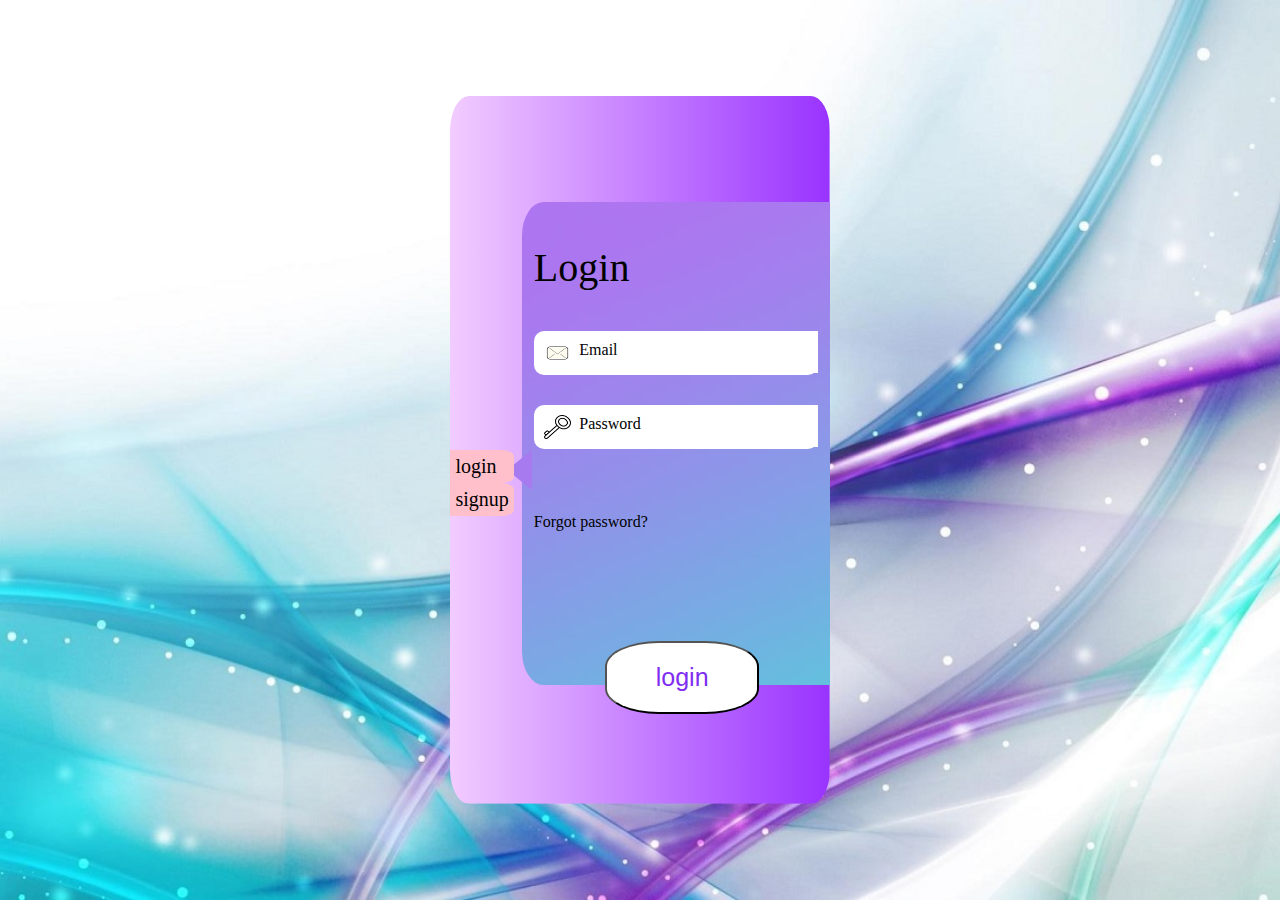
==== signUpLogIn/index.html @ e20df4f9 "css almost complete" ====
<html lang="en">

<head>
    <meta charset="UTF-8">
    <meta name="viewport" content="width=device-width, initial-scale=1.0">
    <meta http-equiv="X-UA-Compatible" content="ie=edge">
    <title>Document</title>
    <link rel="stylesheet" type="text/css" href="./style.css">
</head>

<body>
    <div class="container">
        <div class="box-login">
            <div class="triangle"></div>
            <div class="inputs-container">
                <div class="title">
                    Login
                </div>
                <form class="form" action="">
                    <div class="inputs">
                            <img src="./icons/email.png">
                            <input type="email"  name="email">
                            <label for="email">Email</label>
                    </div>
                    <div class="inputs">
                        <img src="./icons/icons8-password-1-50.png">
                        <input type="password" required name="password">
                        <label for="password">Password</label>
                    </div>
                
                
                <br/>
                <button class="btn">login</button>
            </form>
                <href>Forgot password?</href>
            </div>
        </div>
        <div class="box-signup">
            <div class="inputs-container">
                <div class="title">
                    Sign up
                </div>
                <form class="form" action="">
                    <div class="inputs">
                        <input type="text" required name="username">
                        <label>Username</label>
                    </div>
                    <div class="inputs">
                        <input type="email" required name="email">
                        <label>Email</label>
                    </div>
                    <div class="inputs">
                        <input type="password" required name="password">
                        <label>Password</label>
                        
                    </div>
                    <div class="inputs">
                        <input type="password" required name="confirm">
                        <label>Confirm Password</label>
                    </div>
                
                
            </form>
            <button class="btn">signup</button>
            </div>
        </div>
        <div class="verticalBar">
            <p>login</p>
            <p>signup</p>
        </div>

    </div>
</body>

</html>
---- signUpLogIn/style.css ----
body{
    background-image: url(./back/345068.jpg);
    background-repeat: no-repeat;
    background-size: cover;
    background-position: center center;
    /* text-align: center; */
    /* padding: 30px; */
    z-index: 1;
    position: relative;
    /* background: none; */
}
.triangle{
    width: 0;
    height: 0;
    border-right: 25px solid #a77aef;
    border-top: 20px solid transparent;
    border-bottom: 20px solid transparent;
    position: absolute;
    top: 50%;
    left: 15%;
}
.container{
    /* background-color: rgb(133, 97, 97); */
    width: 30%;
    min-width: 300px;
    margin: auto;
    height: 80%;
    top: 10%;
    position: relative;
    background-image: linear-gradient(to right, rgb(242, 204, 255), rgb(153, 51, 255));
    /* background-image: url(./back/t.jpg); */
    background-size: cover;
    background-position: center center;
    border-radius: 5%;
    z-index: 2;
    /* background: none; */
}


.verticalBar{
    position: absolute;
    top: 50%;
    display: flex;
    flex-direction: column;
}

.verticalBar p{
    margin: 0;
    padding: 5px;
    background-color: pink;
    font-size: 20px;
    border-top-right-radius: 20%;
    border-bottom-right-radius: 20%;
    position: relative;
    
}

.inputs-container{
    background-image: url(./back/box.jpg);
    position: absolute;
    top: 15%;
    width: 75%;
    right: 0%;
    border-top-left-radius: 7%;
    border-bottom-left-radius: 7%;
    padding: 3%;
    height: 65%;
    z-index: -1;
    /* background: none; */
}

.title{
    padding-top: 30px;
    font-size: 40px;
    text-align: left;
    /* padding-bottom: 40px; */
    margin-bottom: 40px;
    z-index: 2;
    position: relative;
}

.inputs-container input{
    margin-bottom: 20px;
    height: 30px;
    position: relative;
}


.btn{
    position: absolute;
    bottom: -6%;
    padding: 12px;
    width: 50%;
    height: 15%;
    left: 27%;
    background-color: white;
    border-radius: 35%;
    font-size: 25px;
    color: #7f2ef2;
}

.btn:hover{
    cursor: pointer;
}

.inputs label{
    position: absolute;
    left: 16%;
    padding-top: 10px;
}

.inputs input{
    flex: 1;
    height: 42px;
    padding: 0;
    margin: 0;
    outline: none;
    border: none;
    position: relative;

}

.inputs input:focus + label{
    top: -20px;
    left: 10px;
    background: none;
    transition: all 0.3s;
    /* font-size: 12px; */
}

.inputs input:focus{
    border: 0;
}

.inputs{
    display: flex;
    /* overflow: hidden; */
    background-color: white;
    margin-bottom: 30px;
    padding: 0;
    border-radius: 10px;
    position: relative;
    z-index: 0;
}

.inputs img{
    /* position: absolute; */
    height: 24px;
    width: 27px;
    margin: auto;
    padding: 10px;
}

.box-signup{
    display: none;
}

.box-login{
    display: block;
}

/* man raftam sham
backgrounde container ham dorost nashod
oono age tonesti dorost kon <3 */
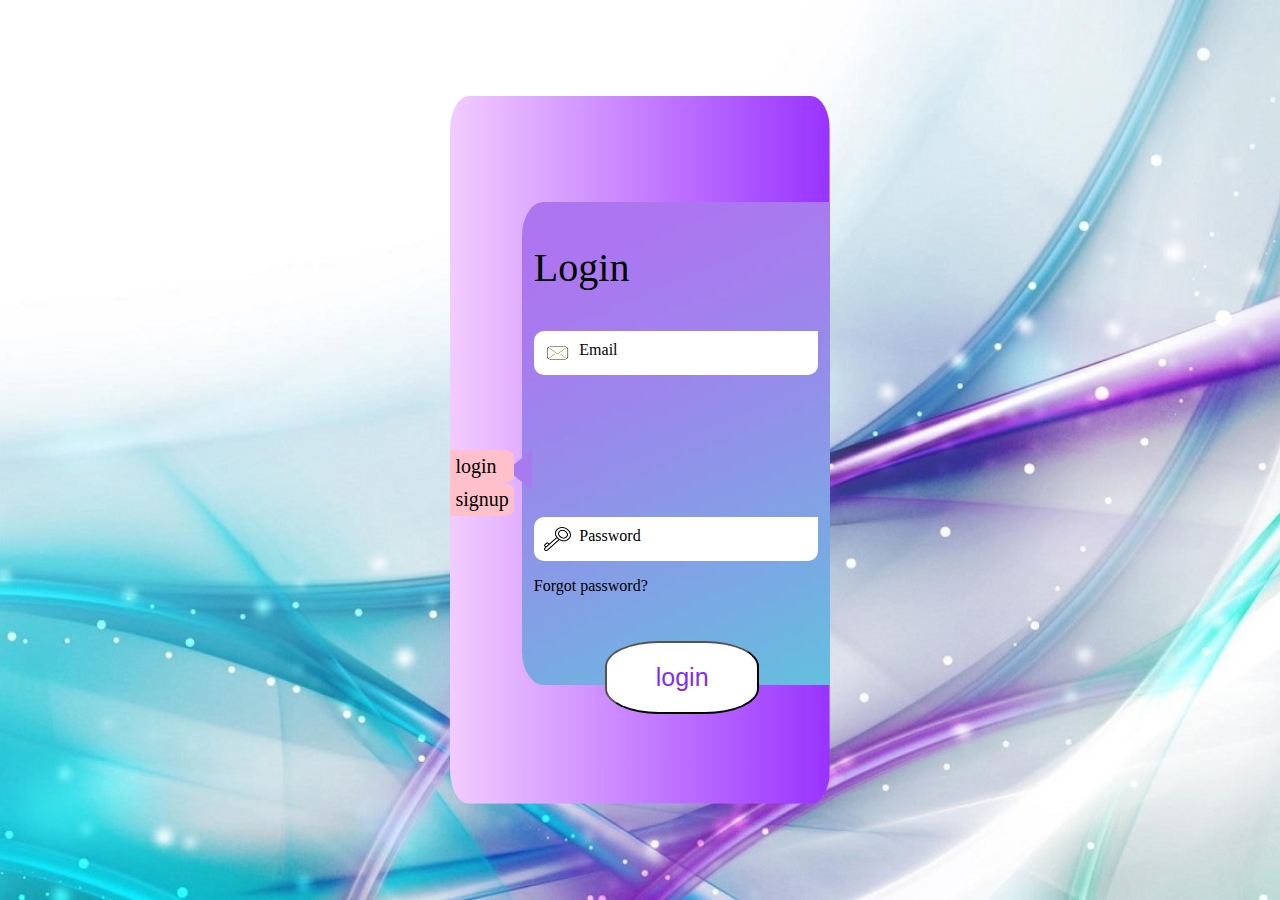
==== commit d2f02534: "move login btn outside of form" ====
--- a/signUpLogIn/index.html
+++ b/signUpLogIn/index.html
@@ -10,8 +10,8 @@
 
 <body>
     <div class="container">
+        <div class="triangle"></div>
         <div class="box-login">
-            <div class="triangle"></div>
             <div class="inputs-container">
                 <div class="title">
                     Login
@@ -28,10 +28,8 @@
                         <label for="password">Password</label>
                     </div>
                 
-                
-                <br/>
-                <button class="btn">login</button>
             </form>
+            <button class="btn">login</button>
                 <href>Forgot password?</href>
             </div>
         </div>
@@ -65,11 +63,13 @@
             </div>
         </div>
         <div class="verticalBar">
-            <p>login</p>
-            <p>signup</p>
+            <p onclick="openLoginBox()">login</p>
+            <p onclick="openSignupBox()">signup</p>
         </div>
 
     </div>
 </body>
 
-</html>+<script src="./lojic.js"></script>
+
+</html>
--- a/signUpLogIn/style.css
+++ b/signUpLogIn/style.css
@@ -56,6 +56,7 @@
 }
 
 .inputs-container{
+  
     background-image: url(./back/box.jpg);
     position: absolute;
     top: 15%;
@@ -111,7 +112,6 @@
 
 .inputs input{
     flex: 1;
-    height: 42px;
     padding: 0;
     margin: 0;
     outline: none;
@@ -136,7 +136,7 @@
     display: flex;
     /* overflow: hidden; */
     background-color: white;
-    margin-bottom: 30px;
+    /* margin-bottom: 10%; */
     padding: 0;
     border-radius: 10px;
     position: relative;
@@ -159,6 +159,14 @@
     display: block;
 }
 
+.form{
+    display: flex;
+    justify-content: space-between;
+    flex-direction: column;
+    height: 50%;
+    position: relative;
+}
+
 /* man raftam sham
 backgrounde container ham dorost nashod
 oono age tonesti dorost kon <3 */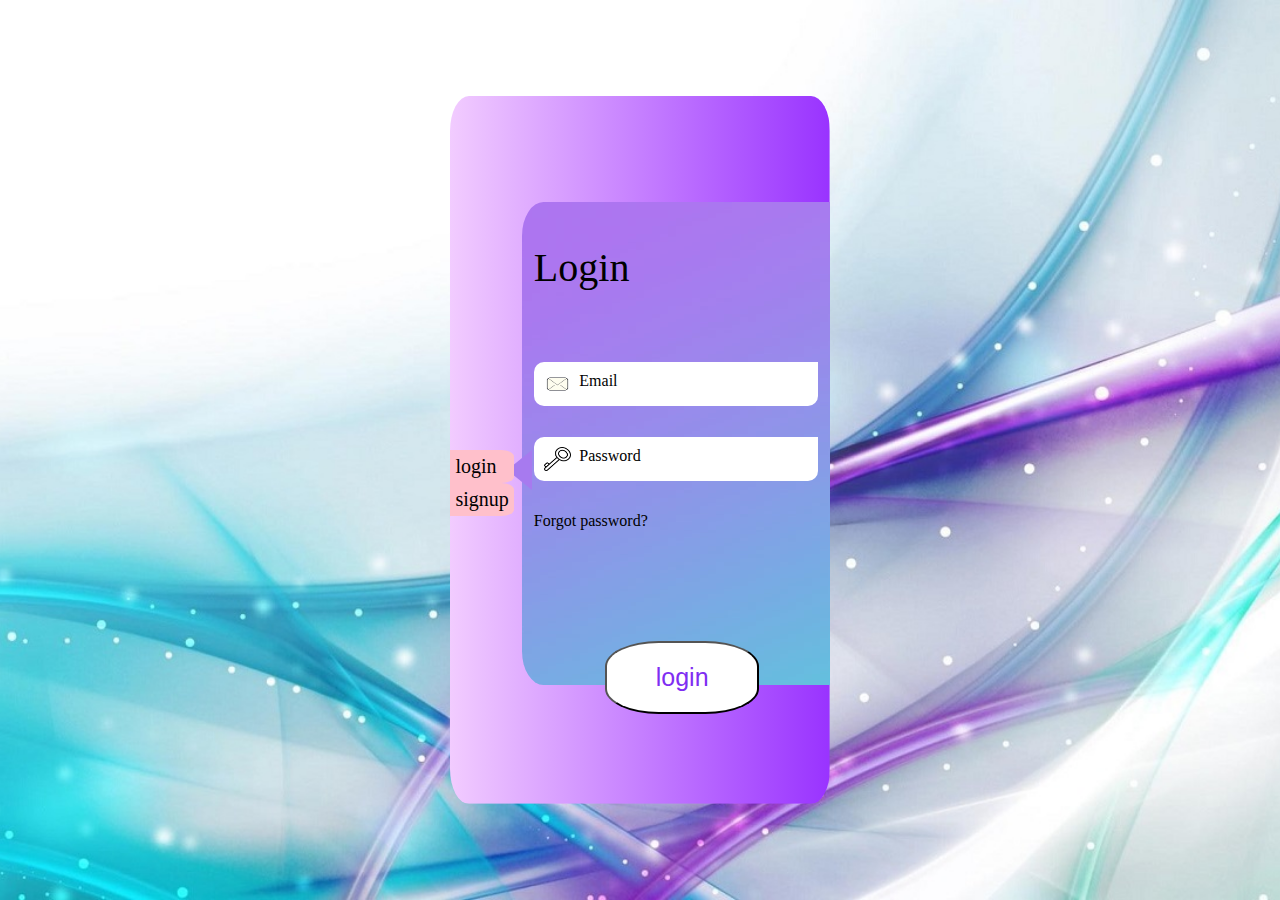
==== commit 38ba84ba: "move href to inside of form" ====
--- a/signUpLogIn/index.html
+++ b/signUpLogIn/index.html
@@ -27,10 +27,10 @@
                         <input type="password" required name="password">
                         <label for="password">Password</label>
                     </div>
-                
+                    <href>Forgot password?</href>
             </form>
             <button class="btn">login</button>
-                <href>Forgot password?</href>
+                
             </div>
         </div>
         <div class="box-signup">
--- a/signUpLogIn/style.css
+++ b/signUpLogIn/style.css
@@ -98,6 +98,7 @@
     border-radius: 35%;
     font-size: 25px;
     color: #7f2ef2;
+    
 }
 
 .btn:hover{
@@ -161,7 +162,7 @@
 
 .form{
     display: flex;
-    justify-content: space-between;
+    justify-content: space-evenly;
     flex-direction: column;
     height: 50%;
     position: relative;
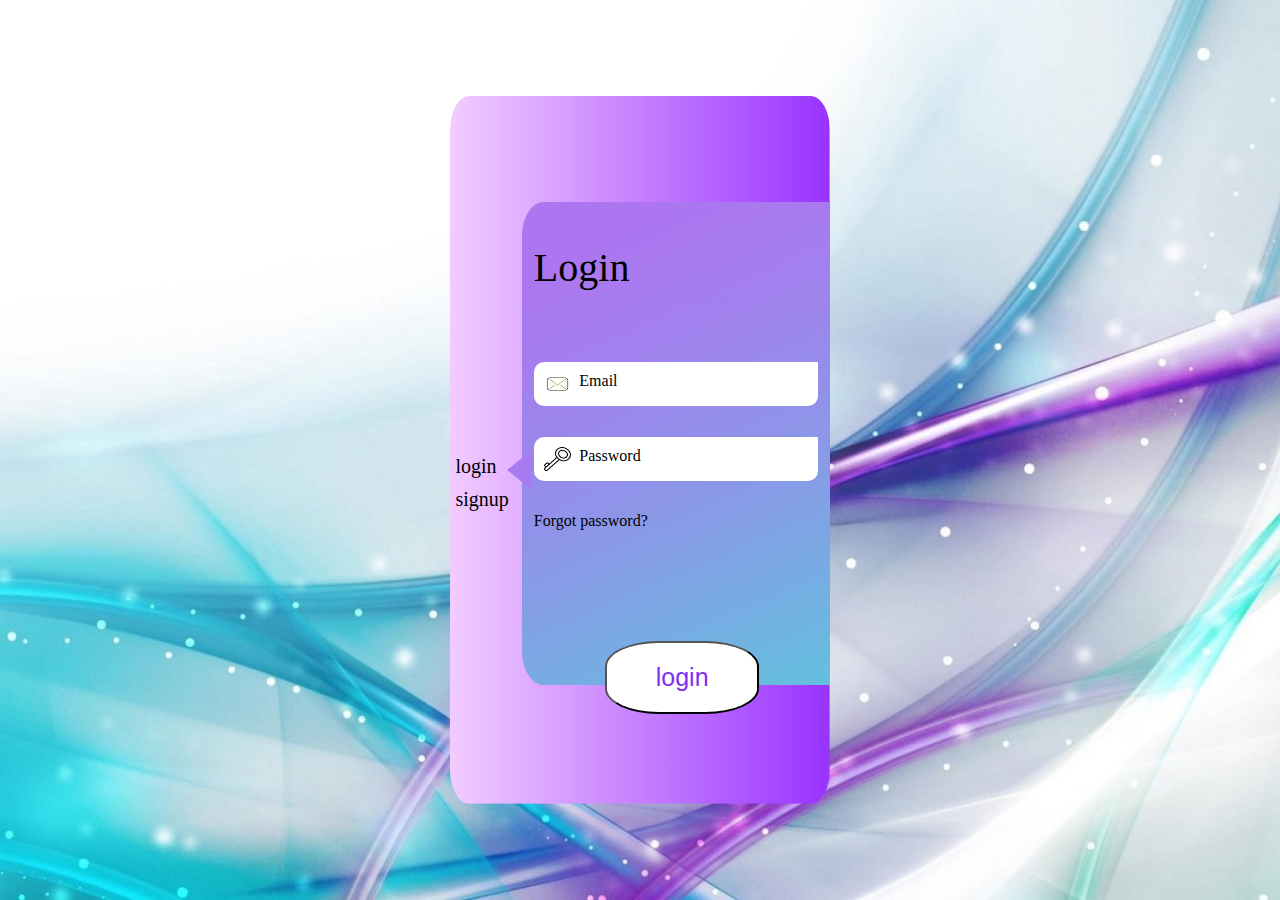
==== commit 13e10e91: "signup icons added" ====
--- a/signUpLogIn/index.html
+++ b/signUpLogIn/index.html
@@ -18,9 +18,9 @@
                 </div>
                 <form class="form" action="">
                     <div class="inputs">
-                            <img src="./icons/email.png">
-                            <input type="email"  name="email">
-                            <label for="email">Email</label>
+                        <img src="./icons/email.png">
+                        <input type="email"  name="email">
+                        <label for="email">Email</label>
                     </div>
                     <div class="inputs">
                         <img src="./icons/icons8-password-1-50.png">
@@ -28,9 +28,9 @@
                         <label for="password">Password</label>
                     </div>
                     <href>Forgot password?</href>
+                
             </form>
             <button class="btn">login</button>
-                
             </div>
         </div>
         <div class="box-signup">
@@ -40,19 +40,23 @@
                 </div>
                 <form class="form" action="">
                     <div class="inputs">
+                        <img src="./icons/user.png">
                         <input type="text" required name="username">
                         <label>Username</label>
                     </div>
                     <div class="inputs">
+                        <img src="./icons/email.png">
                         <input type="email" required name="email">
                         <label>Email</label>
                     </div>
                     <div class="inputs">
+                        <img src="./icons/icons8-password-1-50.png">
                         <input type="password" required name="password">
                         <label>Password</label>
                         
                     </div>
                     <div class="inputs">
+                        <img src="./icons/icons8-password-1-50.png">
                         <input type="password" required name="confirm">
                         <label>Confirm Password</label>
                     </div>
--- a/signUpLogIn/style.css
+++ b/signUpLogIn/style.css
@@ -47,12 +47,17 @@
 .verticalBar p{
     margin: 0;
     padding: 5px;
-    background-color: pink;
+    background-color: transparent;
     font-size: 20px;
     border-top-right-radius: 20%;
     border-bottom-right-radius: 20%;
     position: relative;
-    
+}
+
+.verticalBar p:hover{
+    background-color: pink;
+    cursor: pointer;
+    transition: all 0.3s;
 }
 
 .inputs-container{
@@ -170,4 +175,4 @@
 
 /* man raftam sham
 backgrounde container ham dorost nashod
-oono age tonesti dorost kon <3 */+oono age tonesti dorost kon <3 */
